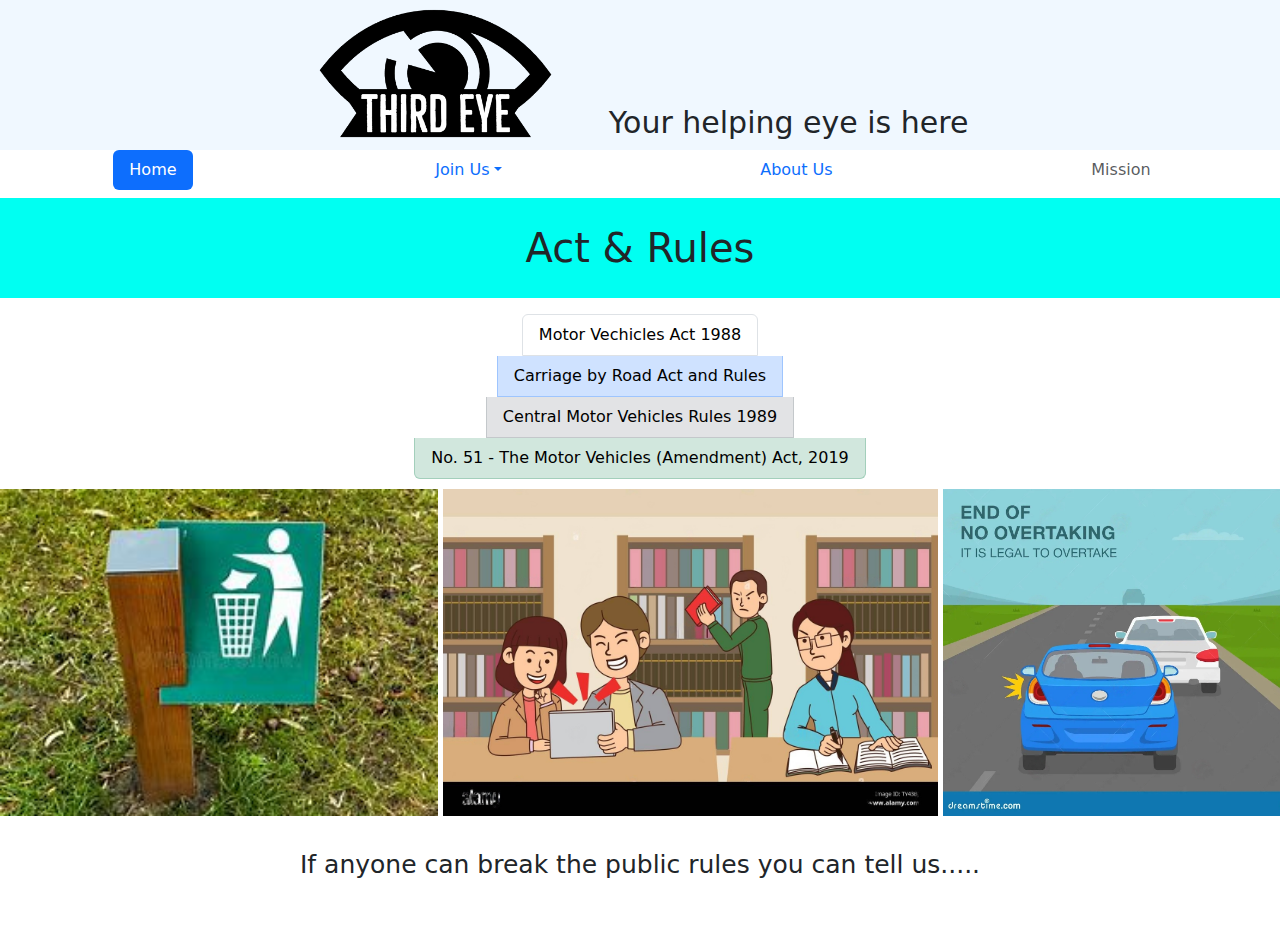
==== index.html @ dc7efb38 "add to github" ====
<!DOCTYPE html>
<html lang="en">
<head>
    <meta charset="UTF-8">
    <meta name="viewport" content="width=device-width, initial-scale=1.0">
    <title>Document</title>
    <link rel="stylesheet" href="style.css">
    <link rel="stylesheet" href="https://cdn.jsdelivr.net/npm/bootstrap@5.3.2/dist/css/bootstrap.min.css">
    <link rel="stylesheet" href="https://cdn.jsdelivr.net/npm/bootstrap-icons@1.11.3/font/bootstrap-icons.min.css">
</head>
<body>

<div class="head">
    <div class="logo">
        <span><img src="logo.png" alt=""></span>
        <span class="slogen">Your helping eye is here</span>
    </div>
</div>

    <ul class="nav nav-pills">
        <li class="nav-item">
          <a class="nav-link active" aria-current="page" href="#">Home</a>
        </li>
        <li class="nav-item dropdown">
          <a class="nav-link dropdown-toggle" data-bs-toggle="dropdown" href="#" role="button" aria-expanded="false">Join Us</a>
          <ul class="dropdown-menu">
            <li><a class="dropdown-item" href="#"><i class="bi bi-facebook"></i> Facebook</a></li>
            <li><a class="dropdown-item" href="#"> <i class="bi bi-instagram"></i> Instagram</a></li>
            <li><a class="dropdown-item" href="#"><i class="bi bi-twitter-x"></i> Twitter</a></li>
          </ul>
        </li>
        <li class="nav-item">
          <a class="nav-link" href="#">About Us</a>
        </li>
        <li class="nav-item">
          <a class="nav-link disabled" aria-disabled="true">Mission</a>
        </li>
      </ul>
      <div class="rules">
        <p class="heading">Act & Rules</p>
        <ul class="list-group">
            <li class="list-group-item"><a href="https://morth.nic.in/motor-vehicles-act-1988">Motor Vechicles Act 1988</a></li>
            <li class="list-group-item list-group-item-primary"><a href="https://morth.nic.in/central-motor-vehicles-rules-1989">Carriage by Road Act and Rules</a></li>
            <li class="list-group-item list-group-item-secondary"><a href="https://morth.nic.in/carriage-road-act-2007">Central Motor Vehicles Rules 1989</a></li>
            <li class="list-group-item list-group-item-success"><a href="https://morth.nic.in/central-road-and-infrastructure-fund-act-2000">No. 51 - The Motor Vehicles (Amendment) Act, 2019</a></li>
          </ul>
      </div>
      
      <div class="video">
        <!-- <img src="th.jpg" alt=""> -->
        <img src="OIP.jpg" alt="" >
        <img src="t5.jpeg" alt="">
        <img src="t4.webp" alt="">
      </div>
      <div class="quate">
        If anyone can break the public rules you can tell us.....
      </div><br>


      
<script src="https://cdn.jsdelivr.net/npm/bootstrap@5.3.2/dist/js/bootstrap.bundle.min.js"></script>
</body>
</html>
---- style.css ----
*{
    margin: auto;
    padding: auto;
    /* background-color: whitesmoke; */
}
.head{
    height: 150px;
}

.heading{
    height: 100px;
    background-color: rgb(0, 255, 242);
    margin-top: 8px;
    font-size: 40px;
    font-style: serif;
    display: flex;
    justify-content: center;
    align-items: center;
}
.list-group li a{
    text-decoration: none;
    color: black;
    /* width: 100px; */
}
.list-group ul li{
    width: 100px;
}
.video{
    display: flex;
    justify-content: space-evenly;
}
img{
    height: 327px;
    width: auto;
    margin-top: 10px;
    margin-right: 5px;
}
.logo{
    position: relative;
    left: -20px;
    bottom: 100px;
}
span.slogen{
    font-size: 30px;
    position: relative;
    top: 60px;
    font-style: bold;
}
.head{
    display: flex;
    background-color: aliceblue;
}
.quate{
    margin-top: 30px;
    margin-bottom: 30px;
    display: flex;
    justify-content: center;
    font-size: 25px;
    font-style: bold;
}
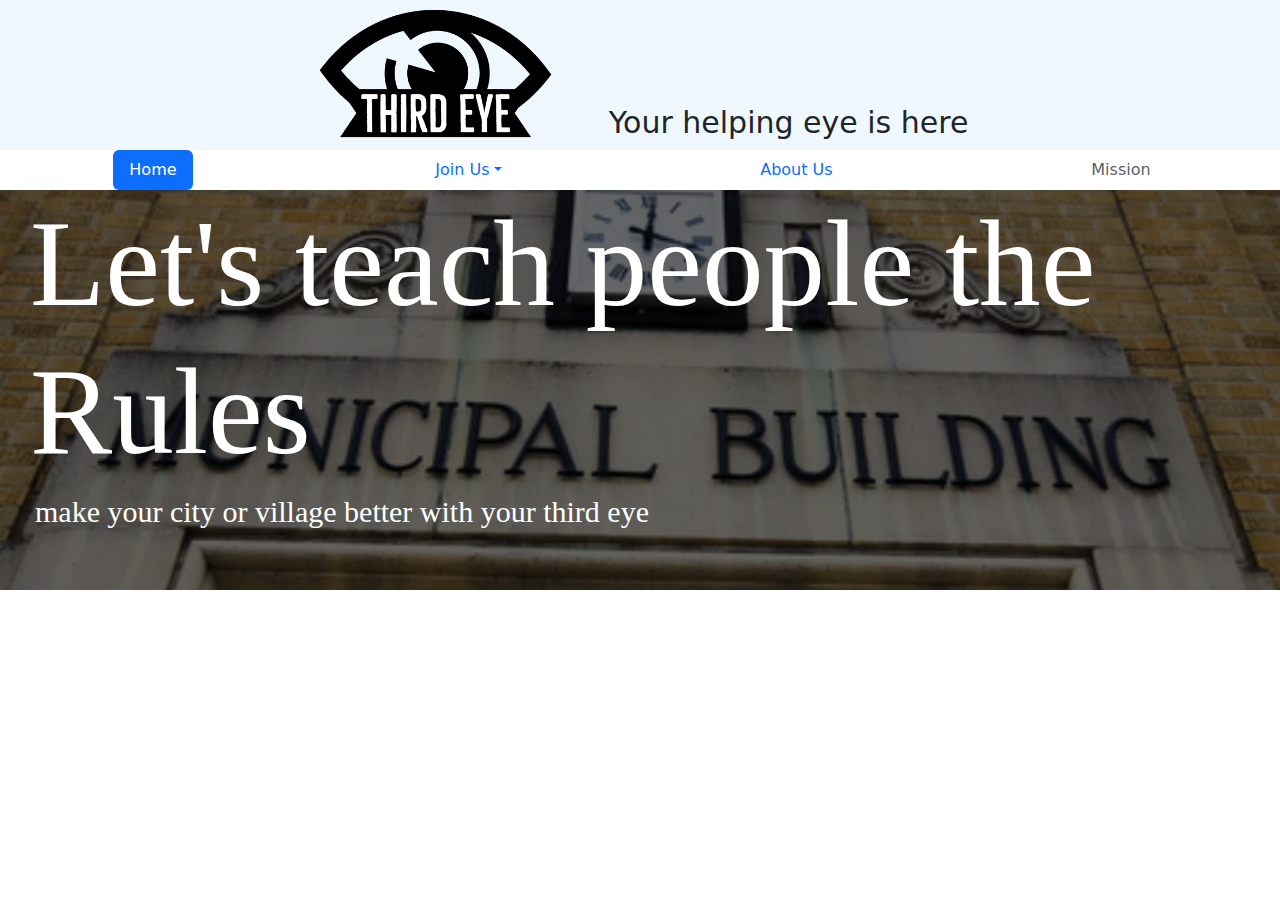
==== commit 75eb3925: "make new" ====
--- a/index.html
+++ b/index.html
@@ -36,25 +36,14 @@
           <a class="nav-link disabled" aria-disabled="true">Mission</a>
         </li>
       </ul>
-      <div class="rules">
-        <p class="heading">Act & Rules</p>
-        <ul class="list-group">
-            <li class="list-group-item"><a href="https://morth.nic.in/motor-vehicles-act-1988">Motor Vechicles Act 1988</a></li>
-            <li class="list-group-item list-group-item-primary"><a href="https://morth.nic.in/central-motor-vehicles-rules-1989">Carriage by Road Act and Rules</a></li>
-            <li class="list-group-item list-group-item-secondary"><a href="https://morth.nic.in/carriage-road-act-2007">Central Motor Vehicles Rules 1989</a></li>
-            <li class="list-group-item list-group-item-success"><a href="https://morth.nic.in/central-road-and-infrastructure-fund-act-2000">No. 51 - The Motor Vehicles (Amendment) Act, 2019</a></li>
-          </ul>
+      <div class="discription">
+
+        <div class="bg"></div>
+        <h1>Let's teach people the Rules</h1>
+        
+        <h3>make your city or village better with your third eye</h3>
       </div>
       
-      <div class="video">
-        <!-- <img src="th.jpg" alt=""> -->
-        <img src="OIP.jpg" alt="" >
-        <img src="t5.jpeg" alt="">
-        <img src="t4.webp" alt="">
-      </div>
-      <div class="quate">
-        If anyone can break the public rules you can tell us.....
-      </div><br>
 
 
       
--- a/style.css
+++ b/style.css
@@ -57,4 +57,38 @@
     justify-content: center;
     font-size: 25px;
     font-style: bold;
+}
+.discription{
+    height: 400px;
+    width: 100vw;
+    background: url("munici.webp");
+    background-color: gray;
+    background-size: cover;
+    background-color: rgba(12, 12, 12, 0.452);
+    /* opacity: 0.6; */
+}
+.discription h1{
+    font-size: calc(7.300rem + 0.5vw);
+    font-family: 'Times New Roman', Times, serif;
+    color: rgb(255, 255, 255);
+    position: relative;
+    /* z-index: 1; */
+    /* height: 400px; */
+    left: 30px;
+    bottom: 400px;
+}
+.bg{
+    height: 400px;
+    background-color: rgba(0, 0, 0, 0.596);
+    position: relative;
+    /* z-index: 0; */
+    
+}
+.discription h3{
+    position: relative;
+    bottom: 400px;
+    color: white;
+    font-size: 30px;
+    left: 35px;
+    font-family: 'Times New Roman', Times, serif;
 }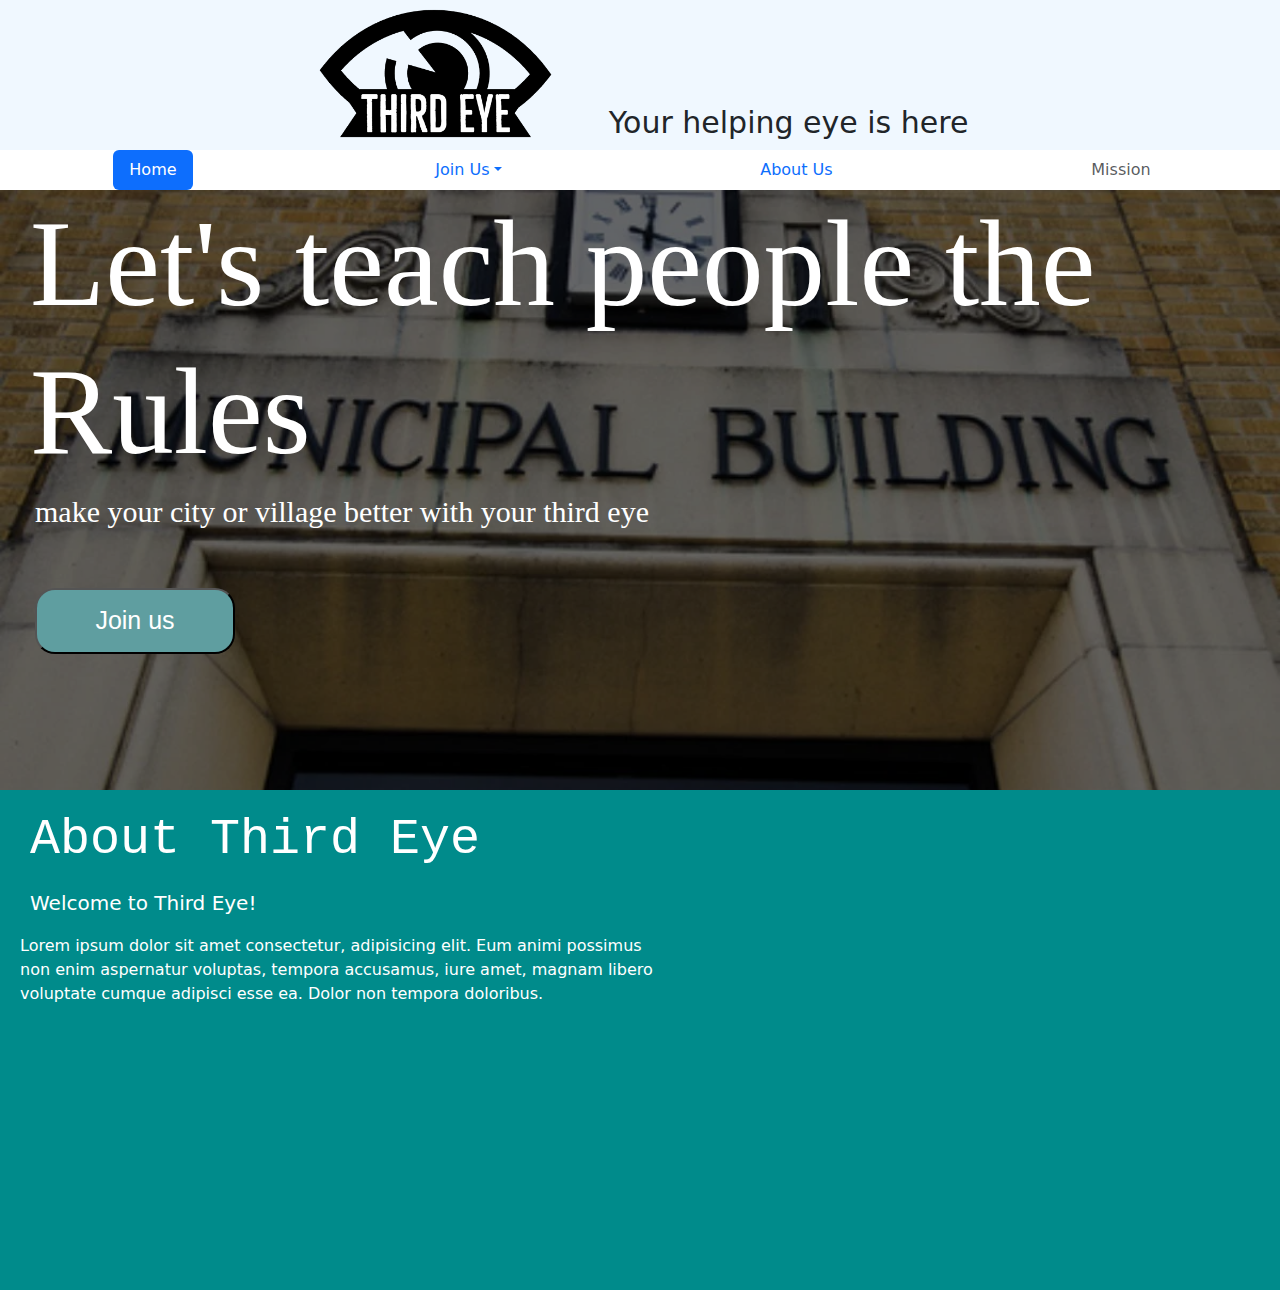
==== commit 6a4acd5e: "about company" ====
--- a/index.html
+++ b/index.html
@@ -37,11 +37,18 @@
         </li>
       </ul>
       <div class="discription">
-
         <div class="bg"></div>
         <h1>Let's teach people the Rules</h1>
-        
         <h3>make your city or village better with your third eye</h3>
+        <button class="joinus">Join us</button>
+      </div>
+      <div class="aboutcompany">
+        <div class="background"></div>
+        <h1>About Third Eye</h1>
+        <p class="p1">Welcome to Third Eye!</p>
+        <p class="p2">
+          Lorem ipsum dolor sit amet consectetur, adipisicing elit. Eum animi possimus non enim aspernatur voluptas, tempora accusamus, iure amet, magnam libero voluptate cumque adipisci esse ea. Dolor non tempora doloribus.
+        </p>
       </div>
       
 
--- a/style.css
+++ b/style.css
@@ -59,7 +59,7 @@
     font-style: bold;
 }
 .discription{
-    height: 400px;
+    height: 600px;
     width: 100vw;
     background: url("munici.webp");
     background-color: gray;
@@ -75,10 +75,10 @@
     /* z-index: 1; */
     /* height: 400px; */
     left: 30px;
-    bottom: 400px;
+    bottom: 600px;
 }
 .bg{
-    height: 400px;
+    height: 600px;
     background-color: rgba(0, 0, 0, 0.596);
     position: relative;
     /* z-index: 0; */
@@ -86,9 +86,48 @@
 }
 .discription h3{
     position: relative;
-    bottom: 400px;
+    bottom: 600px;
     color: white;
     font-size: 30px;
     left: 35px;
     font-family: 'Times New Roman', Times, serif;
-}+}
+.discription .joinus{
+    height: 66px;
+    width: 200px;
+    position: relative;
+    bottom: 550px;
+    left: 35px;
+    border-radius: 20px;
+    background-color:cadetblue;
+    color: white;
+    font-size: 25px;
+    font-family: 'Gill Sans', 'Gill Sans MT', Calibri, 'Trebuchet MS', sans-serif;
+}
+.aboutcompany{
+    height: 500px;
+    background-color:darkcyan;
+}
+.aboutcompany h1{
+    color: white;
+    position: relative;
+    top: 20px;
+    left: 30px;
+    font-size: 50px;
+    font-family: monospace;
+}
+.aboutcompany .p1{
+    position: relative;
+    left: 30px;
+    top: 30px;
+    color: white;
+    font-size: 20px;
+}
+.aboutcompany .p2{
+    width: 50%;
+    color: white;
+    position: relative;
+    right: 300px;
+    top: 30px;
+
+}
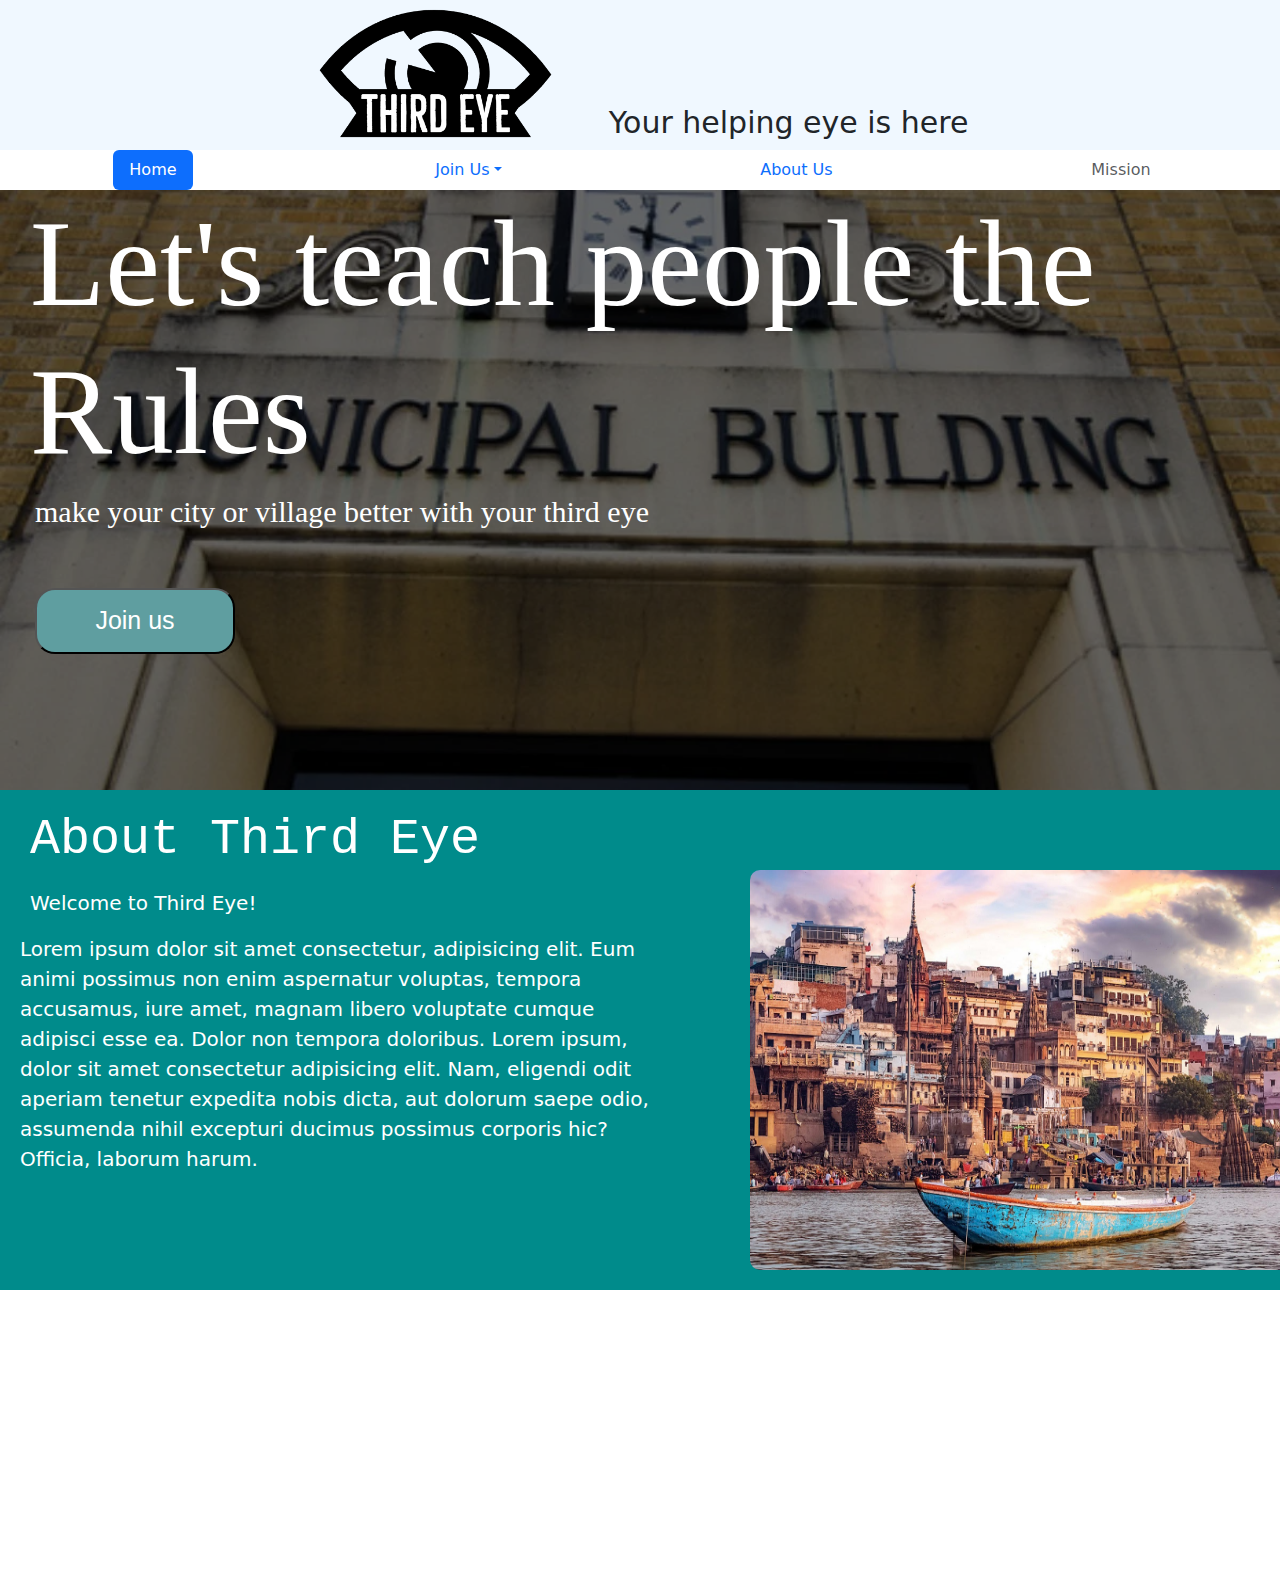
==== commit 78a5fbab: "add photo and info" ====
--- a/index.html
+++ b/index.html
@@ -36,20 +36,31 @@
           <a class="nav-link disabled" aria-disabled="true">Mission</a>
         </li>
       </ul>
-      <div class="discription">
+
+
+      <div class="discription" >
         <div class="bg"></div>
         <h1>Let's teach people the Rules</h1>
         <h3>make your city or village better with your third eye</h3>
         <button class="joinus">Join us</button>
       </div>
+
+
       <div class="aboutcompany">
-        <div class="background"></div>
+        <!-- <div class="background"></div> -->
         <h1>About Third Eye</h1>
         <p class="p1">Welcome to Third Eye!</p>
         <p class="p2">
-          Lorem ipsum dolor sit amet consectetur, adipisicing elit. Eum animi possimus non enim aspernatur voluptas, tempora accusamus, iure amet, magnam libero voluptate cumque adipisci esse ea. Dolor non tempora doloribus.
+          Lorem ipsum dolor sit amet consectetur, adipisicing elit. Eum animi possimus non enim aspernatur voluptas, tempora accusamus, iure amet, magnam libero voluptate cumque adipisci esse ea. Dolor non tempora doloribus. Lorem ipsum, dolor sit amet consectetur adipisicing elit. Nam, eligendi odit aperiam tenetur expedita nobis dicta, aut dolorum saepe odio, assumenda nihil excepturi ducimus possimus corporis hic? Officia, laborum harum.
         </p>
+        <img src="Varanasi-in-June.jpg" alt="" class="photo"
+        data-mdb-toggle="animation"
+        data-mdb-animation-start="onScroll"
+        data-mdb-animation="fade-in"
+        data-mdb-animation-delay="500"
+        />
       </div>
+      
       
 
 
--- a/style.css
+++ b/style.css
@@ -2,6 +2,10 @@
     margin: auto;
     padding: auto;
     /* background-color: whitesmoke; */
+    /* scroll-behavior: smooth; */
+}
+html{
+    scroll-behavior: ease-in-out;
 }
 .head{
     height: 150px;
@@ -106,7 +110,7 @@
 }
 .aboutcompany{
     height: 500px;
-    background-color:darkcyan;
+    background:darkcyan;
 }
 .aboutcompany h1{
     color: white;
@@ -129,5 +133,15 @@
     position: relative;
     right: 300px;
     top: 30px;
+    font-size: 20px;
+}
+.aboutcompany .photo{
+    height: 400px;
+    width: 550px;
+    position: relative;
+    left: 750px;
+    bottom: 300px;
+    border-radius: 10px;
+    transition: ease-in-out;
+}
 
-}
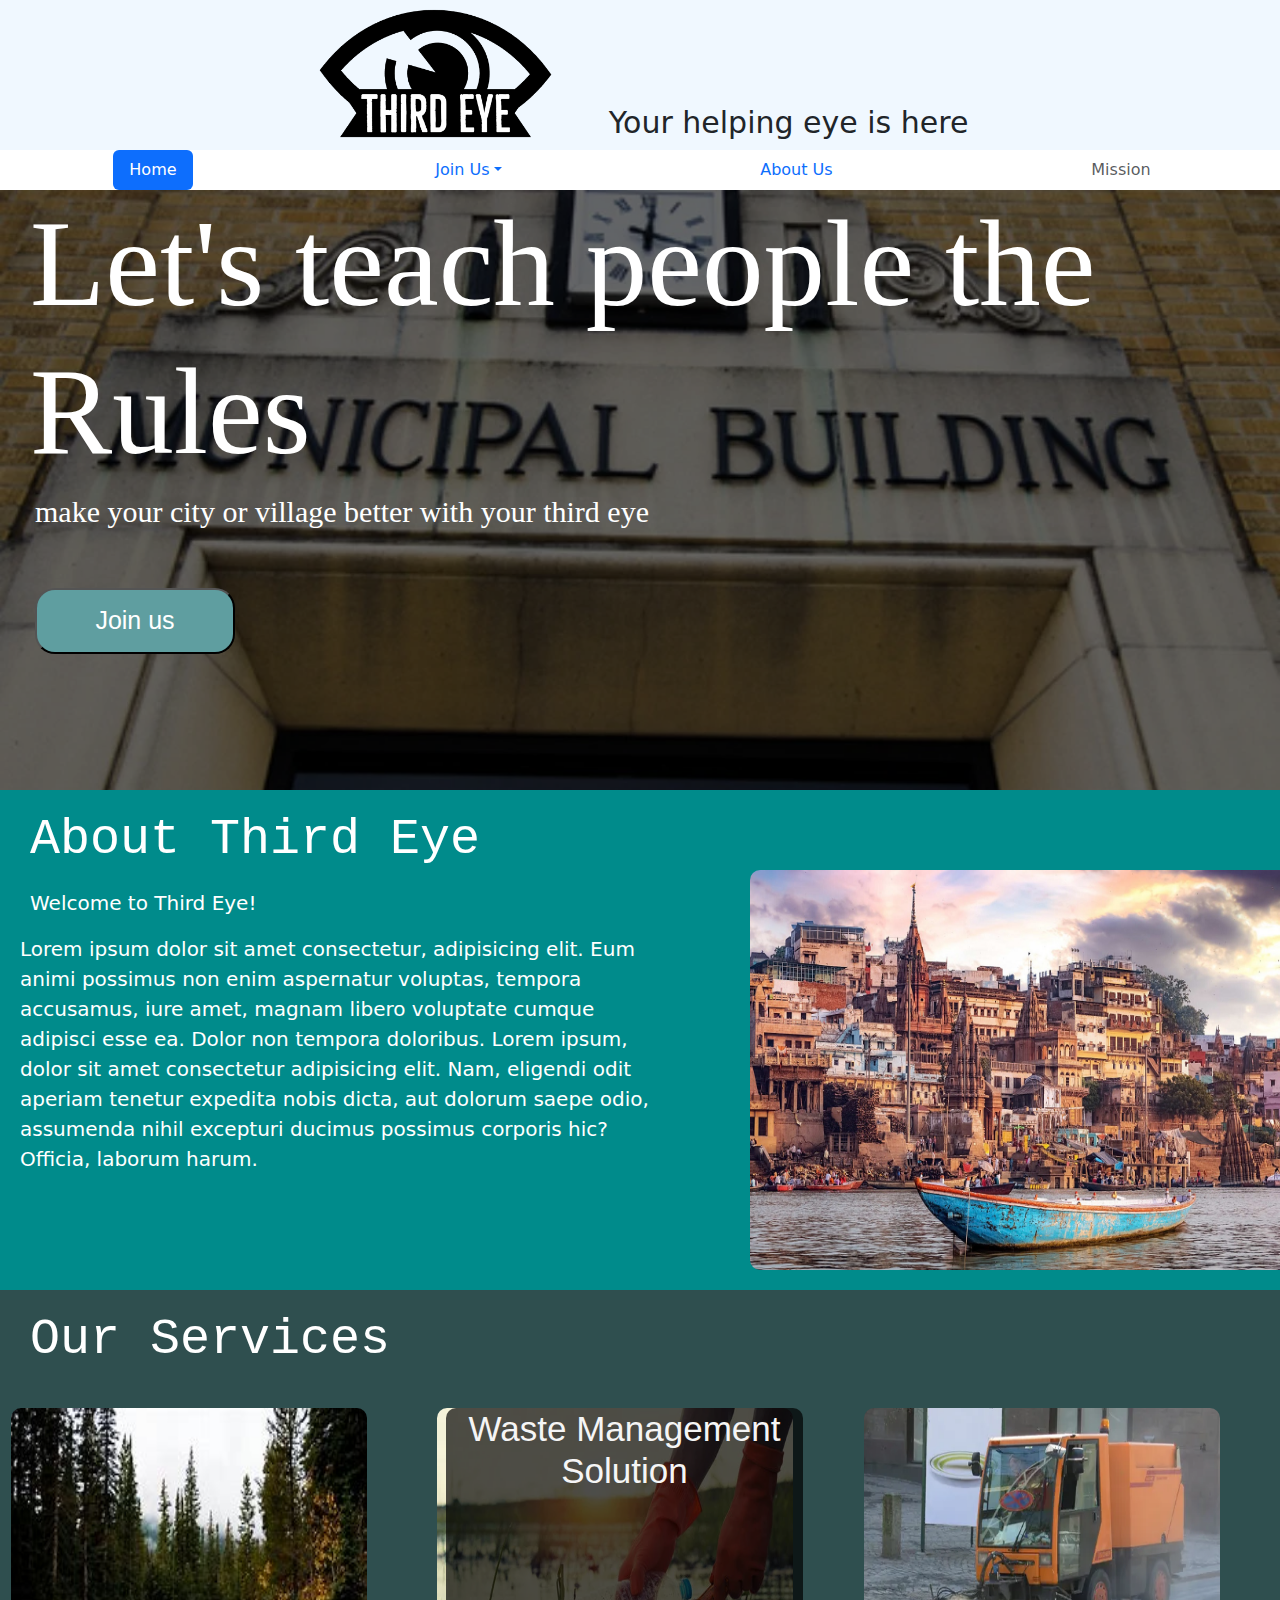
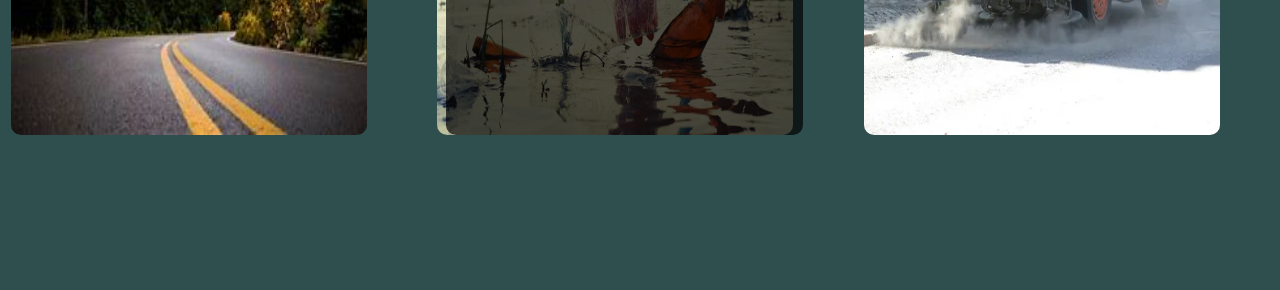
==== commit 2c05c8ed: "commites" ====
--- a/index.html
+++ b/index.html
@@ -42,7 +42,8 @@
         <div class="bg"></div>
         <h1>Let's teach people the Rules</h1>
         <h3>make your city or village better with your third eye</h3>
-        <button class="joinus">Join us</button>
+        <button class="joinus"><a href="login.html"target= _blank style="text-decoration: none; color:white;">Join us</a></button>
+         <!-- <input type="button" class="joinus"> -->
       </div>
 
 
@@ -60,6 +61,18 @@
         data-mdb-animation-delay="500"
         />
       </div>
+      <div class="ourservices">
+        <h1>Our Services</h1>
+        <div class="imgs">
+        <img src="download.jpg" alt="" class="img">
+        <img src="river.webp" alt="" class="img">
+        <img src="cleaning.webp" alt="" class="img">
+        </div>
+        <div class="box1">
+          <h3>Waste Management Solution</h3>
+          <p class="p2">Lorem ipsum dolor, sit amet consectetur adipisicing elit. Vel sit quisquam incidunt officiis ducimus pariatur, repellat ab vero, rerum cumque velit, at ad? Vero officia praesentium quo </p>
+        </div>
+      </div>
       
       
 
--- a/style.css
+++ b/style.css
@@ -64,7 +64,7 @@
 }
 .discription{
     height: 600px;
-    width: 100vw;
+    /* width: 100vw; */
     background: url("munici.webp");
     background-color: gray;
     background-size: cover;
@@ -144,4 +144,59 @@
     border-radius: 10px;
     transition: ease-in-out;
 }
-
+.ourservices{
+    height: 600px;
+    width: auto;
+    background-color:darkslategray;
+}
+.ourservices h1{
+    color: white;
+    position: relative;
+    top: 20px;
+    left: 30px;
+    font-size: 50px;
+    font-family: monospace;
+}
+.ourservices .imgs{
+    display: flex;
+    /* flex-wrap: wrap; */
+    flex-direction: row;
+    justify-content: space-evenly;
+}
+.ourservices .img{
+    margin-top: 50px;
+    border-radius: 10px;
+    width: 356px;
+    /* margin-left: 85px; */
+    margin-right: 60px;
+}
+.box1{
+    height: 327px;
+    width: 357px;
+    background-color: rgba(0, 0, 0, 0.692) ;
+    position: relative;
+    bottom: 327px;
+    right: 15.5px;
+    border-radius: 10px;
+}
+.box1 h3{
+    font-size: 35px;
+    font-family:'Gill Sans', 'Gill Sans MT', Calibri, 'Trebuchet MS', sans-serif;
+    text-align: center;
+    color: whitesmoke;
+    display: flex;
+    justify-content: center;
+    align-items: center;
+}
+.box1 .p2{
+    display: none;
+    font-size: medium;
+    margin-top: 50px;
+    color: white;
+    text-align: center;
+    transition: 1s;
+}
+.box1:hover .p2{
+    display: inline-block; 
+    transition: 1s;
+}
